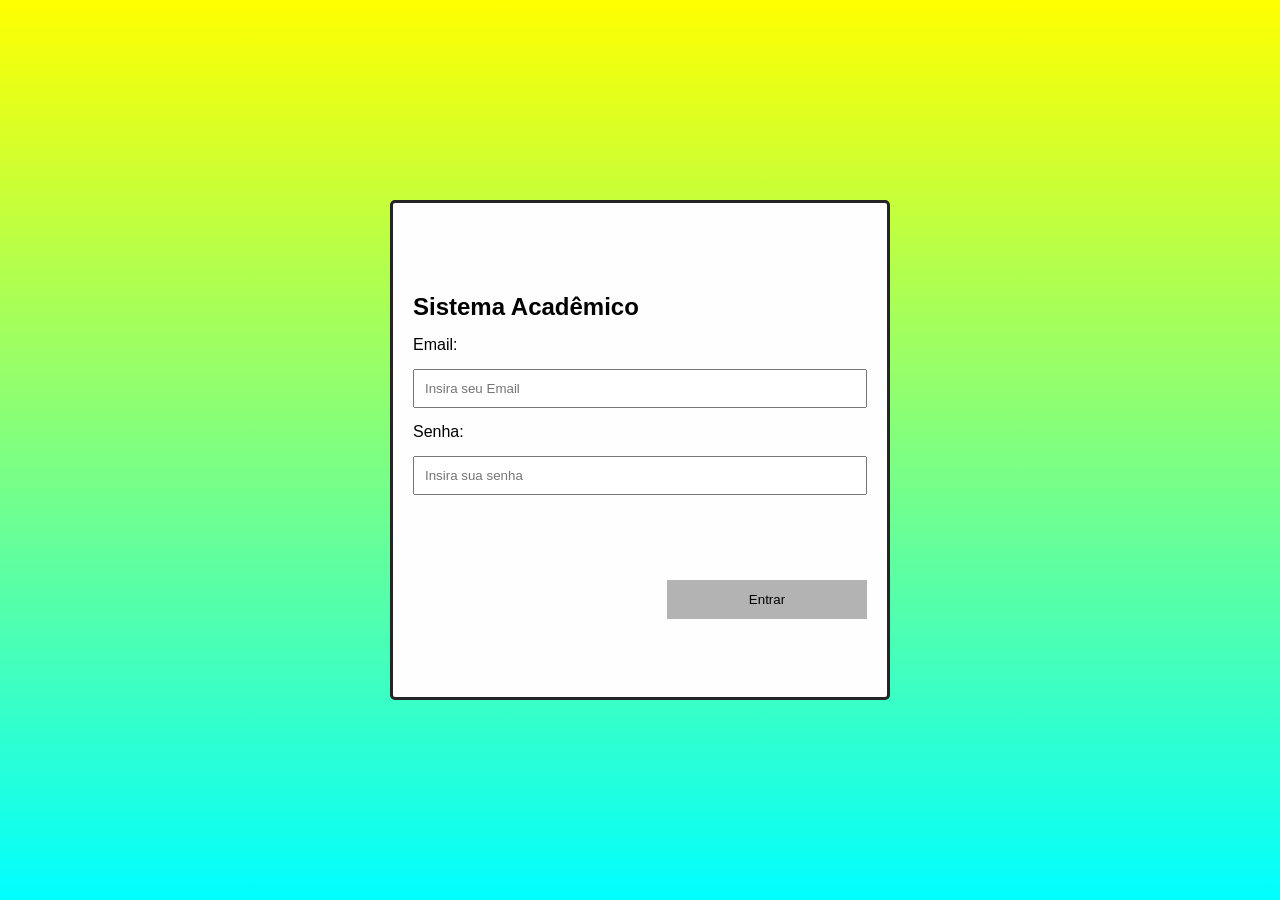
==== index.html @ 1739ca60 "Sistema de Login" ====
<!DOCTYPE html>
<html lang="pt-br">
<head>
    <meta charset="UTF-8">
    <meta name="viewport" content="width=device-width, initial-scale=1.0">
    <link rel="stylesheet" href="style.css">
    <script src="index.js" defer></script>
    <title>Sistema Acadêmico</title>
</head>
<body>
    <form action="" method="post">
        <h2>Sistema Acadêmico</h2>
        <label for="userMail">Email:</label>
        <input type="email" name="email" id="userMail" placeholder="Insira seu Email" required>
        <label for="userPassword">Senha:</label>
        <input type="password" name="password" id="userPassword" placeholder="Insira sua senha" required>
        <input type="submit" value="Entrar">
    </form>
</body>
</html>
---- style.css ----
:root {
    --main-font: Arial, Helvetica, sans-serif;
    --main-color: #252525;
    --form-color: #FEFEFE;
    --button-color: #B3B3B3;
}

* {
    margin: 0;
    padding: 0;
    box-sizing: border-box;
}

html, body {
    display: flex;
    justify-content: center;
    align-items: center;
    background-image: linear-gradient(to bottom, yellow, cyan);
    font-family: var(--main-font);
    height: 100vh;
}

form {
    display: flex;
    flex-flow: column wrap;
    gap: 15px;
    padding: 20px;
    width: 500px;
    height: 500px;
    background-color: var(--form-color);
    border-radius: 5px;
    border: 3px solid var(--main-color);
}

h2 {
    margin: 70px 0 0;
}

input {    
    padding: 10px;
}

input[type="submit"] {
    margin-top: 70px;
    align-self: flex-end;
    width: 200px;
    background-color: var(--button-color);
    border: 2px solid transparent;
    cursor: pointer;
    transition: border 0.1s ease;
}

input[type="submit"]:hover {
    background-color: #B0B0B0;
    border: 2px solid var(--main-color);
}
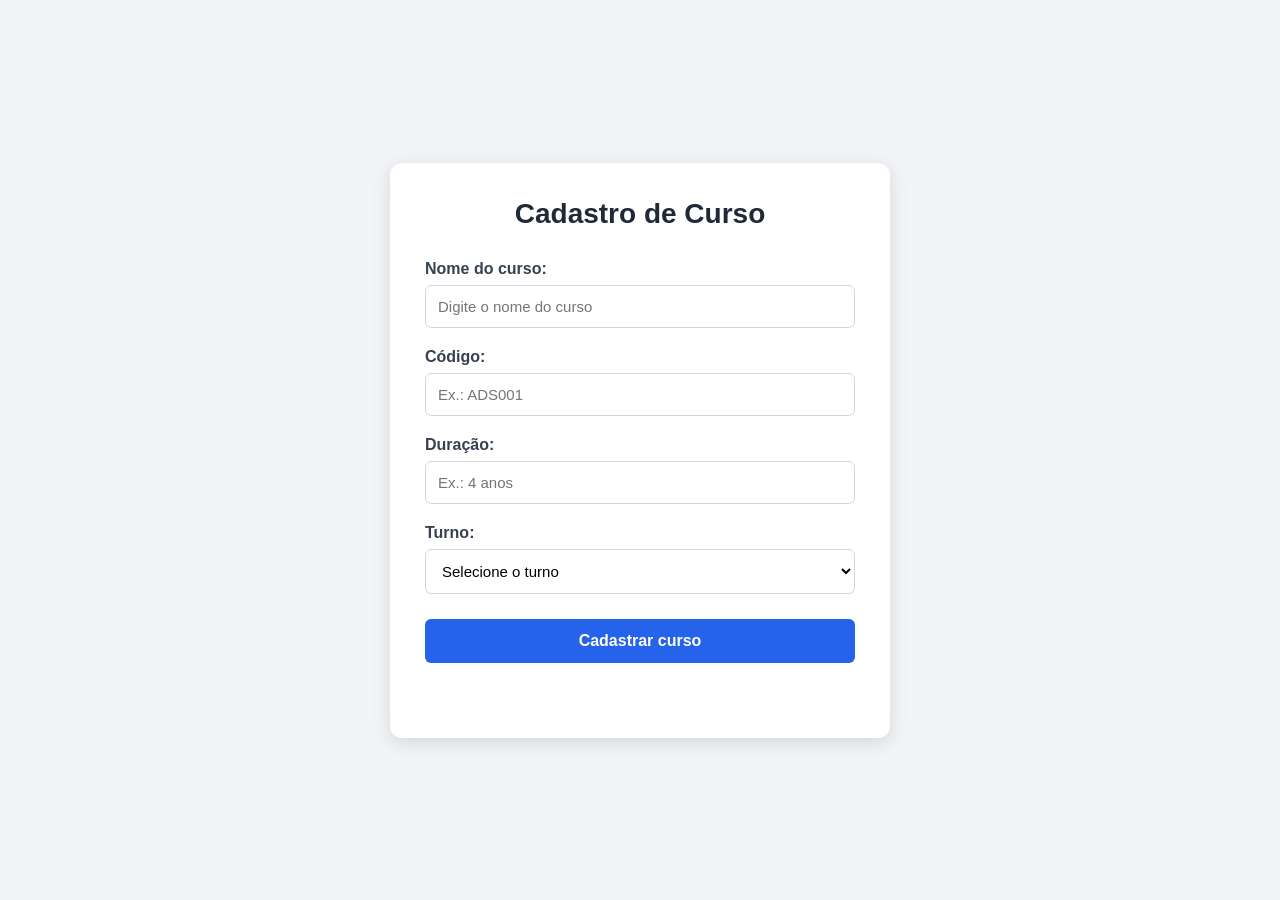
==== commit 686f31d7: "feat: adiciona cadastro de curso" ====
--- a/index.html
+++ b/index.html
@@ -3,18 +3,89 @@
 <head>
     <meta charset="UTF-8">
     <meta name="viewport" content="width=device-width, initial-scale=1.0">
-    <link rel="stylesheet" href="style.css">
-    <script src="index.js" defer></script>
-    <title>Sistema Acadêmico</title>
+
+    <link rel="stylesheet" href="./style.css">
+
+    <title>Sistema Acadêmico - Cadastro de Curso</title>
 </head>
+
 <body>
-    <form action="" method="post">
-        <h2>Sistema Acadêmico</h2>
-        <label for="userMail">Email:</label>
-        <input type="email" name="email" id="userMail" placeholder="Insira seu Email" required>
-        <label for="userPassword">Senha:</label>
-        <input type="password" name="password" id="userPassword" placeholder="Insira sua senha" required>
-        <input type="submit" value="Entrar">
-    </form>
+
+    <main class="container">
+
+        <h1>Cadastro de Curso</h1>
+
+        <form id="formCurso">
+
+            <div class="campo">
+                <label for="nome">Nome do curso:</label>
+                <input
+                    type="text"
+                    id="nome"
+                    name="nome"
+                    placeholder="Digite o nome do curso"
+                    required
+                >
+            </div>
+
+            <div class="campo">
+                <label for="codigo">Código:</label>
+                <input
+                    type="text"
+                    id="codigo"
+                    name="codigo"
+                    placeholder="Ex.: ADS001"
+                    required
+                >
+            </div>
+
+            <div class="campo">
+                <label for="duracao">Duração:</label>
+                <input
+                    type="text"
+                    id="duracao"
+                    name="duracao"
+                    placeholder="Ex.: 4 anos"
+                    required
+                >
+            </div>
+
+            <div class="campo">
+                <label for="turno">Turno:</label>
+
+                <select id="turno" name="turno" required>
+                    <option value="">Selecione o turno</option>
+                    <option value="matutino">Matutino</option>
+                    <option value="vespertino">Vespertino</option>
+                    <option value="noturno">Noturno</option>
+                    <option value="integral">Integral</option>
+                </select>
+            </div>
+
+            <button type="submit">
+                Cadastrar curso
+            </button>
+
+        </form>
+
+        <div id="mensagem"></div>
+
+    </main>
+
+    <script>
+        const form = document.getElementById("formCurso");
+        const mensagem = document.getElementById("mensagem");
+
+        form.addEventListener("submit", function(event) {
+
+            event.preventDefault();
+
+            mensagem.textContent = "Curso cadastrado com sucesso!";
+            mensagem.className = "sucesso";
+
+            form.reset();
+        });
+    </script>
+
 </body>
-</html>+</html>
--- a/style.css
+++ b/style.css
@@ -1,56 +1,120 @@
-:root {
-    --main-font: Arial, Helvetica, sans-serif;
-    --main-color: #252525;
-    --form-color: #FEFEFE;
-    --button-color: #B3B3B3;
-}
-
 * {
     margin: 0;
     padding: 0;
     box-sizing: border-box;
 }
 
-html, body {
+body {
+    font-family: Arial, Helvetica, sans-serif;
+    background-color: #f2f4f7;
+    min-height: 100vh;
+
     display: flex;
     justify-content: center;
     align-items: center;
-    background-image: linear-gradient(to bottom, yellow, cyan);
-    font-family: var(--main-font);
-    height: 100vh;
+
+    padding: 20px;
 }
 
-form {
-    display: flex;
-    flex-flow: column wrap;
-    gap: 15px;
-    padding: 20px;
-    width: 500px;
-    height: 500px;
-    background-color: var(--form-color);
-    border-radius: 5px;
-    border: 3px solid var(--main-color);
+.container {
+    background-color: #ffffff;
+
+    width: 100%;
+    max-width: 500px;
+
+    padding: 35px;
+
+    border-radius: 12px;
+
+    box-shadow: 0 5px 20px rgba(0, 0, 0, 0.12);
 }
 
-h2 {
-    margin: 70px 0 0;
+h1 {
+    text-align: center;
+
+    margin-bottom: 30px;
+
+    color: #1f2937;
+
+    font-size: 28px;
 }
 
-input {    
-    padding: 10px;
+.campo {
+    margin-bottom: 20px;
 }
 
-input[type="submit"] {
-    margin-top: 70px;
-    align-self: flex-end;
-    width: 200px;
-    background-color: var(--button-color);
-    border: 2px solid transparent;
-    cursor: pointer;
-    transition: border 0.1s ease;
+label {
+    display: block;
+
+    margin-bottom: 7px;
+
+    color: #374151;
+
+    font-weight: bold;
 }
 
-input[type="submit"]:hover {
-    background-color: #B0B0B0;
-    border: 2px solid var(--main-color);
-}+input,
+select {
+    width: 100%;
+
+    padding: 12px;
+
+    border: 1px solid #d1d5db;
+
+    border-radius: 6px;
+
+    font-size: 15px;
+
+    background-color: #ffffff;
+}
+
+input:focus,
+select:focus {
+    outline: none;
+
+    border-color: #2563eb;
+
+    box-shadow: 0 0 0 2px rgba(37, 99, 235, 0.15);
+}
+
+button {
+    width: 100%;
+
+    padding: 13px;
+
+    margin-top: 5px;
+
+    border: none;
+
+    border-radius: 6px;
+
+    background-color: #2563eb;
+
+    color: white;
+
+    font-size: 16px;
+
+    font-weight: bold;
+
+    cursor: pointer;
+
+    transition: background-color 0.2s;
+}
+
+button:hover {
+    background-color: #1d4ed8;
+}
+
+#mensagem {
+    text-align: center;
+
+    margin-top: 20px;
+
+    min-height: 20px;
+}
+
+.sucesso {
+    color: #16a34a;
+
+    font-weight: bold;
+}
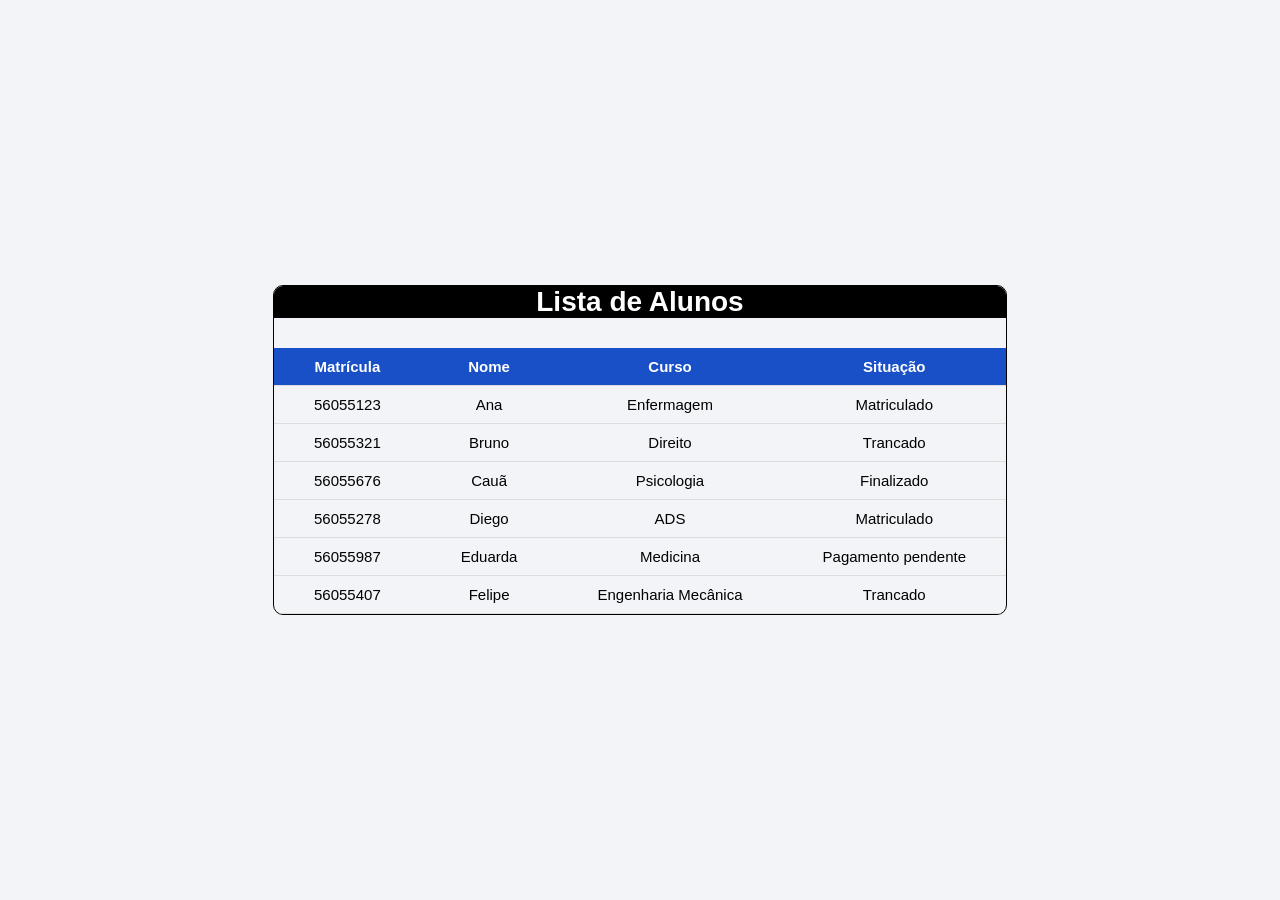
==== commit e11f7dc7: "Criada e estilizada a lista de alunos" ====
--- a/index.html
+++ b/index.html
@@ -3,89 +3,59 @@
 <head>
     <meta charset="UTF-8">
     <meta name="viewport" content="width=device-width, initial-scale=1.0">
-
-    <link rel="stylesheet" href="./style.css">
-
-    <title>Sistema Acadêmico - Cadastro de Curso</title>
+    <link rel="stylesheet" href="style.css">
+    <link rel="stylesheet" href="listaAlunos.css">
+    <title>Sistema Acadêmico</title>
 </head>
-
 <body>
 
-    <main class="container">
-
-        <h1>Cadastro de Curso</h1>
-
-        <form id="formCurso">
-
-            <div class="campo">
-                <label for="nome">Nome do curso:</label>
-                <input
-                    type="text"
-                    id="nome"
-                    name="nome"
-                    placeholder="Digite o nome do curso"
-                    required
-                >
-            </div>
-
-            <div class="campo">
-                <label for="codigo">Código:</label>
-                <input
-                    type="text"
-                    id="codigo"
-                    name="codigo"
-                    placeholder="Ex.: ADS001"
-                    required
-                >
-            </div>
-
-            <div class="campo">
-                <label for="duracao">Duração:</label>
-                <input
-                    type="text"
-                    id="duracao"
-                    name="duracao"
-                    placeholder="Ex.: 4 anos"
-                    required
-                >
-            </div>
-
-            <div class="campo">
-                <label for="turno">Turno:</label>
-
-                <select id="turno" name="turno" required>
-                    <option value="">Selecione o turno</option>
-                    <option value="matutino">Matutino</option>
-                    <option value="vespertino">Vespertino</option>
-                    <option value="noturno">Noturno</option>
-                    <option value="integral">Integral</option>
-                </select>
-            </div>
-
-            <button type="submit">
-                Cadastrar curso
-            </button>
-
-        </form>
-
-        <div id="mensagem"></div>
-
-    </main>
-
-    <script>
-        const form = document.getElementById("formCurso");
-        const mensagem = document.getElementById("mensagem");
-
-        form.addEventListener("submit", function(event) {
-
-            event.preventDefault();
-
-            mensagem.textContent = "Curso cadastrado com sucesso!";
-            mensagem.className = "sucesso";
-
-            form.reset();
-        });
-    </script>
-
+   <div class="tabela">  
+    <h1>Lista de Alunos</h1> 
+    <table>
+        <tr>
+            <th>Matrícula</th>
+            <th>Nome</th>
+            <th>Curso</th>
+            <th>Situação</th>
+        </tr>
+        <tr>
+            <td>56055123</td>
+            <td>Ana</td>
+            <td>Enfermagem</td>
+            <td>Matriculado</td>
+        </tr>
+        <tr>
+            <td>56055321</td>
+            <td>Bruno</td>
+            <td>Direito</td>
+            <td>Trancado</td>
+        </tr>
+        <tr>
+            <td>56055676</td>
+            <td>Cauã</td>
+            <td>Psicologia</td>
+            <td>Finalizado</td>
+        </tr>
+        <tr>
+            <td>56055278</td>
+            <td>Diego</td>
+            <td>ADS</td>
+            <td>Matriculado</td>
+        </tr>
+        <tr>
+            <td>56055987</td>
+            <td>Eduarda</td>
+            <td>Medicina</td>
+            <td>Pagamento pendente</td>
+        </tr>
+        <tr>
+            <td>56055407</td>
+            <td>Felipe</td>
+            <td>Engenharia Mecânica</td>
+            <td>Trancado</td>
+        </tr>
+    </table>
+    </div>
+    
 </body>
-</html>
+</html>
--- a/listaAlunos.css
+++ b/listaAlunos.css
@@ -0,0 +1,48 @@
+body {
+  margin: 0;
+  min-height: 100vh;
+  display: flex;
+  justify-content: center;
+  align-items: center;
+}
+
+.tabela {
+  display: flex;
+  justify-content: center;
+  align-items: center;
+  flex-direction: column;
+  border: 1px solid black;
+  border-radius: 10px;
+  overflow: hidden;
+
+}
+
+
+table {
+  border-collapse: collapse;
+  font-family: Arial, sans-serif;
+  font-size: 15px;
+}
+
+th, td {
+  padding: 10px 40px;
+  text-align: center;
+  border-bottom: 1px solid #dddddd;
+}
+
+th {
+  background-color: #1950c7;
+  color: white;
+  font-weight: bold;
+}
+
+tr:hover {
+  background-color: #f1f1f1;
+}
+
+h1 {
+    color:#ffffff;
+    background-color: black;
+    width: 100%;
+    text-align: center;
+}
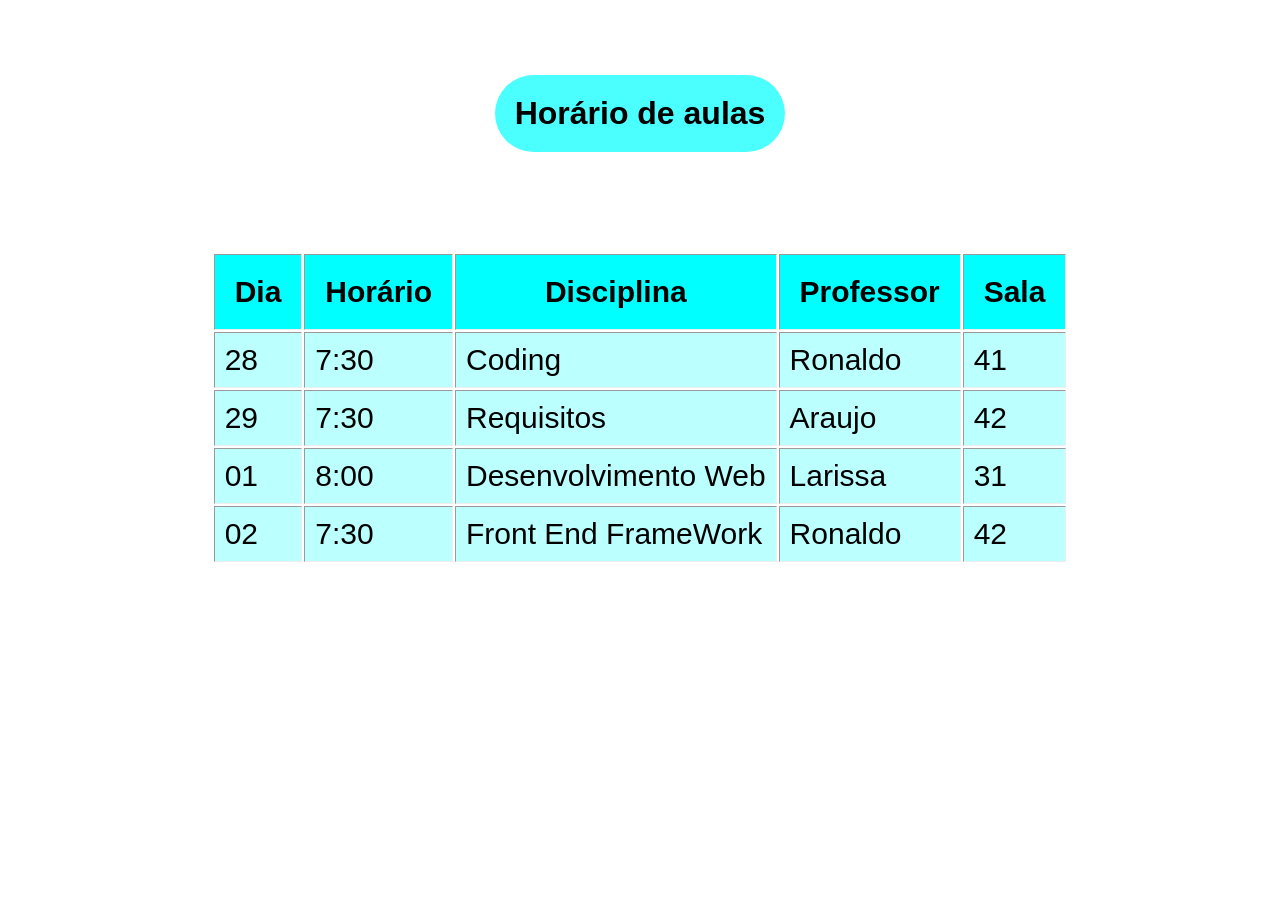
==== commit dc2e8b6a: "Sistema Academico/Horario das aulas" ====
--- a/index.html
+++ b/index.html
@@ -4,58 +4,52 @@
     <meta charset="UTF-8">
     <meta name="viewport" content="width=device-width, initial-scale=1.0">
     <link rel="stylesheet" href="style.css">
-    <link rel="stylesheet" href="listaAlunos.css">
     <title>Sistema Acadêmico</title>
 </head>
 <body>
+    <h1>Horário de aulas</h1>
+    
+      <table border="1">
+        <tr>
+            <th>Dia</th>
+            <th>Horário</th>
+            <th>Disciplina</th>
+            <th>Professor</th>
+            <th>Sala</th>
+        </tr>
 
-   <div class="tabela">  
-    <h1>Lista de Alunos</h1> 
-    <table>
         <tr>
-            <th>Matrícula</th>
-            <th>Nome</th>
-            <th>Curso</th>
-            <th>Situação</th>
+            <td>28</td>
+            <td>7:30</td>
+            <td>Coding</td>
+            <td>Ronaldo</td>
+            <td>41</td>
         </tr>
+
         <tr>
-            <td>56055123</td>
-            <td>Ana</td>
-            <td>Enfermagem</td>
-            <td>Matriculado</td>
+            <td>29</td>
+            <td>7:30</td>
+            <td>Requisitos</td>
+            <td>Araujo</td>
+            <td>42</td>
         </tr>
+
         <tr>
-            <td>56055321</td>
-            <td>Bruno</td>
-            <td>Direito</td>
-            <td>Trancado</td>
+            <td>01</td>
+            <td>8:00</td>
+            <td>Desenvolvimento Web</td>
+            <td>Larissa</td>
+            <td>31</td>
         </tr>
+
         <tr>
-            <td>56055676</td>
-            <td>Cauã</td>
-            <td>Psicologia</td>
-            <td>Finalizado</td>
+            <td>02</td>
+            <td>7:30</td>
+            <td>Front End FrameWork</td>
+            <td>Ronaldo</td>
+            <td>42</td>
         </tr>
-        <tr>
-            <td>56055278</td>
-            <td>Diego</td>
-            <td>ADS</td>
-            <td>Matriculado</td>
-        </tr>
-        <tr>
-            <td>56055987</td>
-            <td>Eduarda</td>
-            <td>Medicina</td>
-            <td>Pagamento pendente</td>
-        </tr>
-        <tr>
-            <td>56055407</td>
-            <td>Felipe</td>
-            <td>Engenharia Mecânica</td>
-            <td>Trancado</td>
-        </tr>
-    </table>
-    </div>
+      </table>
     
 </body>
 </html>
--- a/style.css
+++ b/style.css
@@ -3,118 +3,40 @@
     padding: 0;
     box-sizing: border-box;
 }
-
-body {
+body{
     font-family: Arial, Helvetica, sans-serif;
-    background-color: #f2f4f7;
-    min-height: 100vh;
-
+    background-image: url(https://tse2.mm.bing.net/th/id/OIP.aYDzaBtGiQiQ2RPTtxJDDwHaE8?r=0&rs=1&pid=ImgDetMain&o=7&rm=3);
+    background-repeat: no-repeat;
+    background-size: cover;
+    background-position: center;
+}
+table{
+    align-items: center;
+    flex-direction: column;
     display: flex;
-    justify-content: center;
-    align-items: center;
-
+    margin-top: 80px;
+    border: 13px;
     padding: 20px;
 }
 
-.container {
-    background-color: #ffffff;
+th{
+    font-size: 30px;
+    padding: 20px;
+    background-color: aqua;
+}
+td{
+    font-size: 30px;
+    background-color: rgba(0, 255, 255, 0.267);
+    padding: 10px;
+}
+h1{
+    display: flex;
+    flex-direction: column;
+    align-items: center;
+    width: max-content;
+    margin: 75px auto 0;
 
-    width: 100%;
-    max-width: 500px;
-
-    padding: 35px;
-
-    border-radius: 12px;
-
-    box-shadow: 0 5px 20px rgba(0, 0, 0, 0.12);
+    background-color: rgba(0, 255, 255, 0.7);
+    padding: 20px;  
+    border-radius: 60px;
 }
-
-h1 {
-    text-align: center;
-
-    margin-bottom: 30px;
-
-    color: #1f2937;
-
-    font-size: 28px;
-}
-
-.campo {
-    margin-bottom: 20px;
-}
-
-label {
-    display: block;
-
-    margin-bottom: 7px;
-
-    color: #374151;
-
-    font-weight: bold;
-}
-
-input,
-select {
-    width: 100%;
-
-    padding: 12px;
-
-    border: 1px solid #d1d5db;
-
-    border-radius: 6px;
-
-    font-size: 15px;
-
-    background-color: #ffffff;
-}
-
-input:focus,
-select:focus {
-    outline: none;
-
-    border-color: #2563eb;
-
-    box-shadow: 0 0 0 2px rgba(37, 99, 235, 0.15);
-}
-
-button {
-    width: 100%;
-
-    padding: 13px;
-
-    margin-top: 5px;
-
-    border: none;
-
-    border-radius: 6px;
-
-    background-color: #2563eb;
-
-    color: white;
-
-    font-size: 16px;
-
-    font-weight: bold;
-
-    cursor: pointer;
-
-    transition: background-color 0.2s;
-}
-
-button:hover {
-    background-color: #1d4ed8;
-}
-
-#mensagem {
-    text-align: center;
-
-    margin-top: 20px;
-
-    min-height: 20px;
-}
-
-.sucesso {
-    color: #16a34a;
-
-    font-weight: bold;
-}
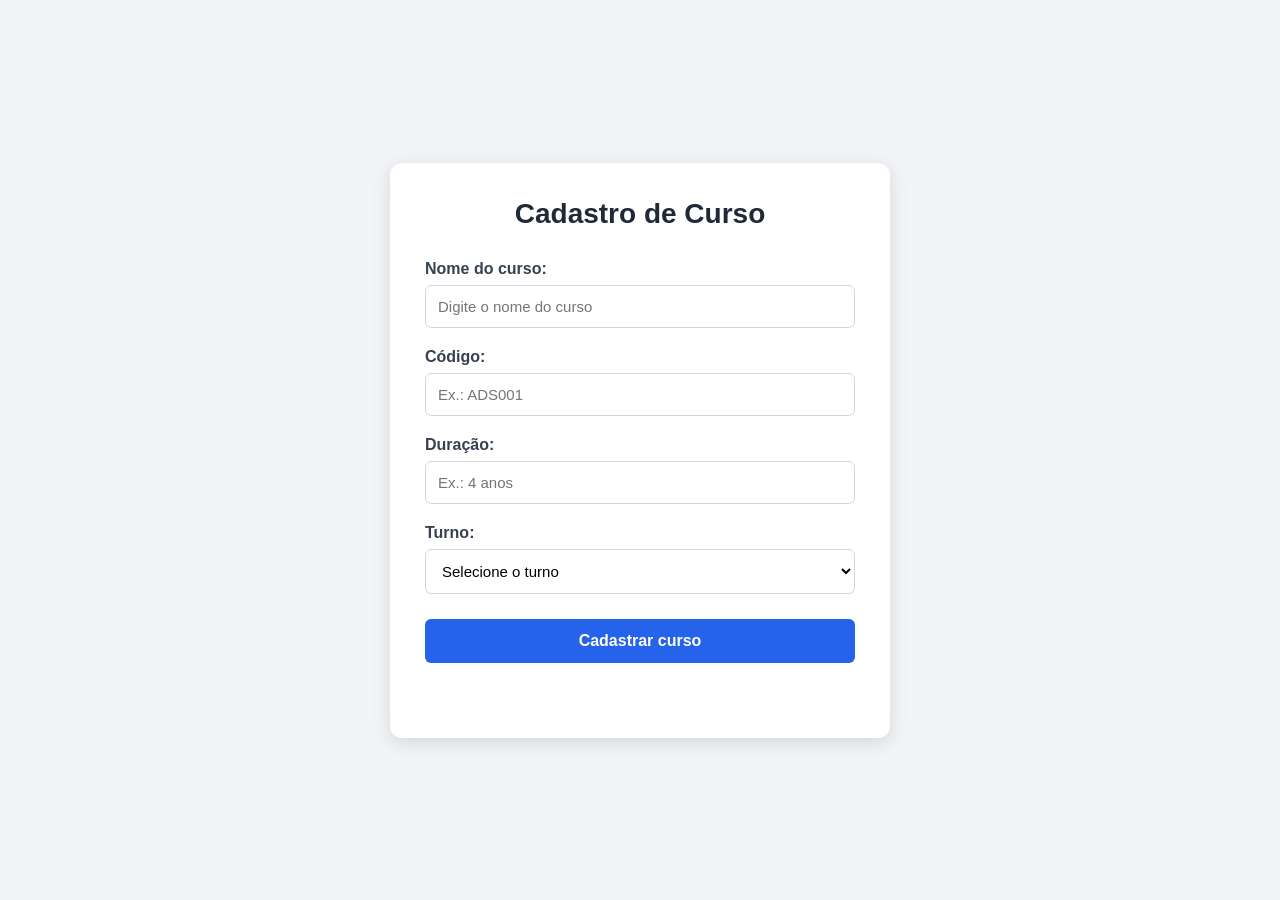
==== commit efe24878: "Merge 686f31d752f76fdd0680a49ae150d1e83a210725 into 5c37c456c78d0859ac225de873fd40e342ea8525" ====
--- a/index.html
+++ b/index.html
@@ -3,53 +3,89 @@
 <head>
     <meta charset="UTF-8">
     <meta name="viewport" content="width=device-width, initial-scale=1.0">
-    <link rel="stylesheet" href="style.css">
-    <title>Sistema Acadêmico</title>
+
+    <link rel="stylesheet" href="./style.css">
+
+    <title>Sistema Acadêmico - Cadastro de Curso</title>
 </head>
+
 <body>
-    <h1>Horário de aulas</h1>
-    
-      <table border="1">
-        <tr>
-            <th>Dia</th>
-            <th>Horário</th>
-            <th>Disciplina</th>
-            <th>Professor</th>
-            <th>Sala</th>
-        </tr>
 
-        <tr>
-            <td>28</td>
-            <td>7:30</td>
-            <td>Coding</td>
-            <td>Ronaldo</td>
-            <td>41</td>
-        </tr>
+    <main class="container">
 
-        <tr>
-            <td>29</td>
-            <td>7:30</td>
-            <td>Requisitos</td>
-            <td>Araujo</td>
-            <td>42</td>
-        </tr>
+        <h1>Cadastro de Curso</h1>
 
-        <tr>
-            <td>01</td>
-            <td>8:00</td>
-            <td>Desenvolvimento Web</td>
-            <td>Larissa</td>
-            <td>31</td>
-        </tr>
+        <form id="formCurso">
 
-        <tr>
-            <td>02</td>
-            <td>7:30</td>
-            <td>Front End FrameWork</td>
-            <td>Ronaldo</td>
-            <td>42</td>
-        </tr>
-      </table>
-    
+            <div class="campo">
+                <label for="nome">Nome do curso:</label>
+                <input
+                    type="text"
+                    id="nome"
+                    name="nome"
+                    placeholder="Digite o nome do curso"
+                    required
+                >
+            </div>
+
+            <div class="campo">
+                <label for="codigo">Código:</label>
+                <input
+                    type="text"
+                    id="codigo"
+                    name="codigo"
+                    placeholder="Ex.: ADS001"
+                    required
+                >
+            </div>
+
+            <div class="campo">
+                <label for="duracao">Duração:</label>
+                <input
+                    type="text"
+                    id="duracao"
+                    name="duracao"
+                    placeholder="Ex.: 4 anos"
+                    required
+                >
+            </div>
+
+            <div class="campo">
+                <label for="turno">Turno:</label>
+
+                <select id="turno" name="turno" required>
+                    <option value="">Selecione o turno</option>
+                    <option value="matutino">Matutino</option>
+                    <option value="vespertino">Vespertino</option>
+                    <option value="noturno">Noturno</option>
+                    <option value="integral">Integral</option>
+                </select>
+            </div>
+
+            <button type="submit">
+                Cadastrar curso
+            </button>
+
+        </form>
+
+        <div id="mensagem"></div>
+
+    </main>
+
+    <script>
+        const form = document.getElementById("formCurso");
+        const mensagem = document.getElementById("mensagem");
+
+        form.addEventListener("submit", function(event) {
+
+            event.preventDefault();
+
+            mensagem.textContent = "Curso cadastrado com sucesso!";
+            mensagem.className = "sucesso";
+
+            form.reset();
+        });
+    </script>
+
 </body>
-</html>+</html>
--- a/style.css
+++ b/style.css
@@ -3,40 +3,118 @@
     padding: 0;
     box-sizing: border-box;
 }
-body{
+
+body {
     font-family: Arial, Helvetica, sans-serif;
-    background-image: url(https://tse2.mm.bing.net/th/id/OIP.aYDzaBtGiQiQ2RPTtxJDDwHaE8?r=0&rs=1&pid=ImgDetMain&o=7&rm=3);
-    background-repeat: no-repeat;
-    background-size: cover;
-    background-position: center;
-}
-table{
+    background-color: #f2f4f7;
+    min-height: 100vh;
+
+    display: flex;
+    justify-content: center;
     align-items: center;
-    flex-direction: column;
-    display: flex;
-    margin-top: 80px;
-    border: 13px;
+
     padding: 20px;
 }
 
-th{
-    font-size: 30px;
-    padding: 20px;
-    background-color: aqua;
+.container {
+    background-color: #ffffff;
+
+    width: 100%;
+    max-width: 500px;
+
+    padding: 35px;
+
+    border-radius: 12px;
+
+    box-shadow: 0 5px 20px rgba(0, 0, 0, 0.12);
 }
-td{
-    font-size: 30px;
-    background-color: rgba(0, 255, 255, 0.267);
-    padding: 10px;
+
+h1 {
+    text-align: center;
+
+    margin-bottom: 30px;
+
+    color: #1f2937;
+
+    font-size: 28px;
 }
-h1{
-    display: flex;
-    flex-direction: column;
-    align-items: center;
-    width: max-content;
-    margin: 75px auto 0;
 
-    background-color: rgba(0, 255, 255, 0.7);
-    padding: 20px;  
-    border-radius: 60px;
+.campo {
+    margin-bottom: 20px;
 }
+
+label {
+    display: block;
+
+    margin-bottom: 7px;
+
+    color: #374151;
+
+    font-weight: bold;
+}
+
+input,
+select {
+    width: 100%;
+
+    padding: 12px;
+
+    border: 1px solid #d1d5db;
+
+    border-radius: 6px;
+
+    font-size: 15px;
+
+    background-color: #ffffff;
+}
+
+input:focus,
+select:focus {
+    outline: none;
+
+    border-color: #2563eb;
+
+    box-shadow: 0 0 0 2px rgba(37, 99, 235, 0.15);
+}
+
+button {
+    width: 100%;
+
+    padding: 13px;
+
+    margin-top: 5px;
+
+    border: none;
+
+    border-radius: 6px;
+
+    background-color: #2563eb;
+
+    color: white;
+
+    font-size: 16px;
+
+    font-weight: bold;
+
+    cursor: pointer;
+
+    transition: background-color 0.2s;
+}
+
+button:hover {
+    background-color: #1d4ed8;
+}
+
+#mensagem {
+    text-align: center;
+
+    margin-top: 20px;
+
+    min-height: 20px;
+}
+
+.sucesso {
+    color: #16a34a;
+
+    font-weight: bold;
+}
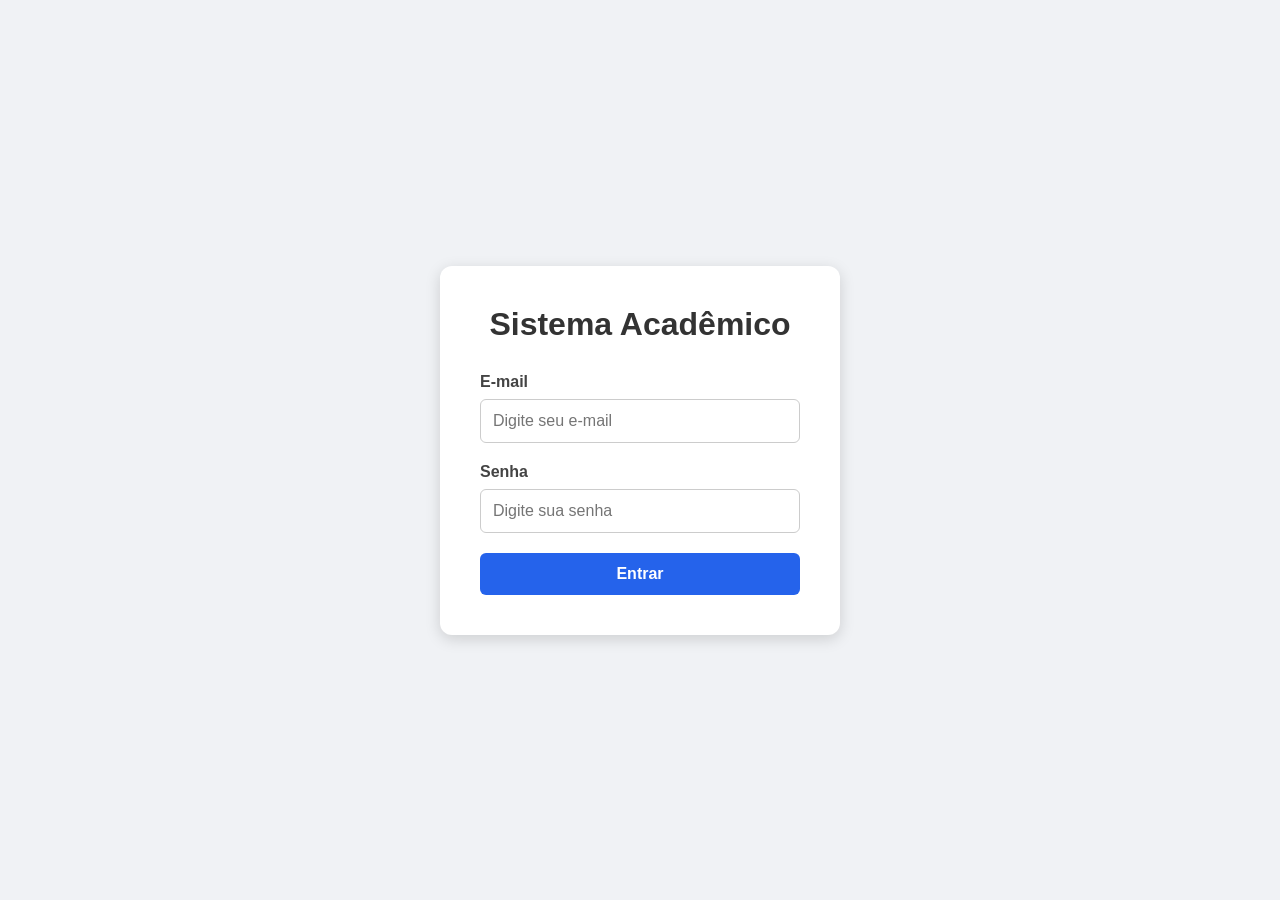
==== commit 174eb4bd: "feat: cria tela de login" ====
--- a/index.html
+++ b/index.html
@@ -1,91 +1,42 @@
 <!DOCTYPE html>
-<html lang="pt-br">
+<html lang="pt-BR">
 <head>
     <meta charset="UTF-8">
     <meta name="viewport" content="width=device-width, initial-scale=1.0">
-
-    <link rel="stylesheet" href="./style.css">
-
-    <title>Sistema Acadêmico - Cadastro de Curso</title>
+    <title>Sistema Acadêmico</title>
+    <link rel="stylesheet" href="style.css">
 </head>
-
 <body>
 
-    <main class="container">
+    <div class="login-card">
+        <h1>Sistema Acadêmico</h1>
 
-        <h1>Cadastro de Curso</h1>
-
-        <form id="formCurso">
-
+        <form>
             <div class="campo">
-                <label for="nome">Nome do curso:</label>
+                <label for="email">E-mail</label>
                 <input
-                    type="text"
-                    id="nome"
-                    name="nome"
-                    placeholder="Digite o nome do curso"
+                    type="email"
+                    id="email"
+                    name="email"
+                    placeholder="Digite seu e-mail"
                     required
                 >
             </div>
 
             <div class="campo">
-                <label for="codigo">Código:</label>
+                <label for="senha">Senha</label>
                 <input
-                    type="text"
-                    id="codigo"
-                    name="codigo"
-                    placeholder="Ex.: ADS001"
+                    type="password"
+                    id="senha"
+                    name="senha"
+                    placeholder="Digite sua senha"
                     required
                 >
             </div>
 
-            <div class="campo">
-                <label for="duracao">Duração:</label>
-                <input
-                    type="text"
-                    id="duracao"
-                    name="duracao"
-                    placeholder="Ex.: 4 anos"
-                    required
-                >
-            </div>
-
-            <div class="campo">
-                <label for="turno">Turno:</label>
-
-                <select id="turno" name="turno" required>
-                    <option value="">Selecione o turno</option>
-                    <option value="matutino">Matutino</option>
-                    <option value="vespertino">Vespertino</option>
-                    <option value="noturno">Noturno</option>
-                    <option value="integral">Integral</option>
-                </select>
-            </div>
-
-            <button type="submit">
-                Cadastrar curso
-            </button>
-
+            <button type="submit">Entrar</button>
         </form>
-
-        <div id="mensagem"></div>
-
-    </main>
-
-    <script>
-        const form = document.getElementById("formCurso");
-        const mensagem = document.getElementById("mensagem");
-
-        form.addEventListener("submit", function(event) {
-
-            event.preventDefault();
-
-            mensagem.textContent = "Curso cadastrado com sucesso!";
-            mensagem.className = "sucesso";
-
-            form.reset();
-        });
-    </script>
+    </div>
 
 </body>
 </html>
--- a/style.css
+++ b/style.css
@@ -5,116 +5,75 @@
 }
 
 body {
-    font-family: Arial, Helvetica, sans-serif;
-    background-color: #f2f4f7;
     min-height: 100vh;
-
     display: flex;
     justify-content: center;
     align-items: center;
 
-    padding: 20px;
+    font-family: Arial, sans-serif;
+    background-color: #f0f2f5;
 }
 
-.container {
-    background-color: #ffffff;
+.login-card {
+    width: 400px;
+    padding: 40px;
 
-    width: 100%;
-    max-width: 500px;
-
-    padding: 35px;
-
+    background-color: white;
     border-radius: 12px;
 
-    box-shadow: 0 5px 20px rgba(0, 0, 0, 0.12);
+    box-shadow: 0 4px 15px rgba(0, 0, 0, 0.15);
 }
 
-h1 {
-    text-align: center;
-
+.login-card h1 {
     margin-bottom: 30px;
 
-    color: #1f2937;
-
-    font-size: 28px;
+    text-align: center;
+    color: #333;
 }
 
 .campo {
     margin-bottom: 20px;
 }
 
-label {
+.campo label {
     display: block;
-
-    margin-bottom: 7px;
-
-    color: #374151;
+    margin-bottom: 8px;
 
     font-weight: bold;
+    color: #444;
 }
 
-input,
-select {
+.campo input {
     width: 100%;
-
     padding: 12px;
 
-    border: 1px solid #d1d5db;
-
+    border: 1px solid #ccc;
     border-radius: 6px;
 
-    font-size: 15px;
-
-    background-color: #ffffff;
+    font-size: 16px;
 }
 
-input:focus,
-select:focus {
+.campo input:focus {
     outline: none;
-
     border-color: #2563eb;
-
-    box-shadow: 0 0 0 2px rgba(37, 99, 235, 0.15);
 }
 
 button {
     width: 100%;
-
-    padding: 13px;
-
-    margin-top: 5px;
+    padding: 12px;
 
     border: none;
-
     border-radius: 6px;
 
     background-color: #2563eb;
-
     color: white;
 
     font-size: 16px;
-
     font-weight: bold;
 
     cursor: pointer;
-
-    transition: background-color 0.2s;
 }
 
 button:hover {
     background-color: #1d4ed8;
 }
-
-#mensagem {
-    text-align: center;
-
-    margin-top: 20px;
-
-    min-height: 20px;
-}
-
-.sucesso {
-    color: #16a34a;
-
-    font-weight: bold;
-}
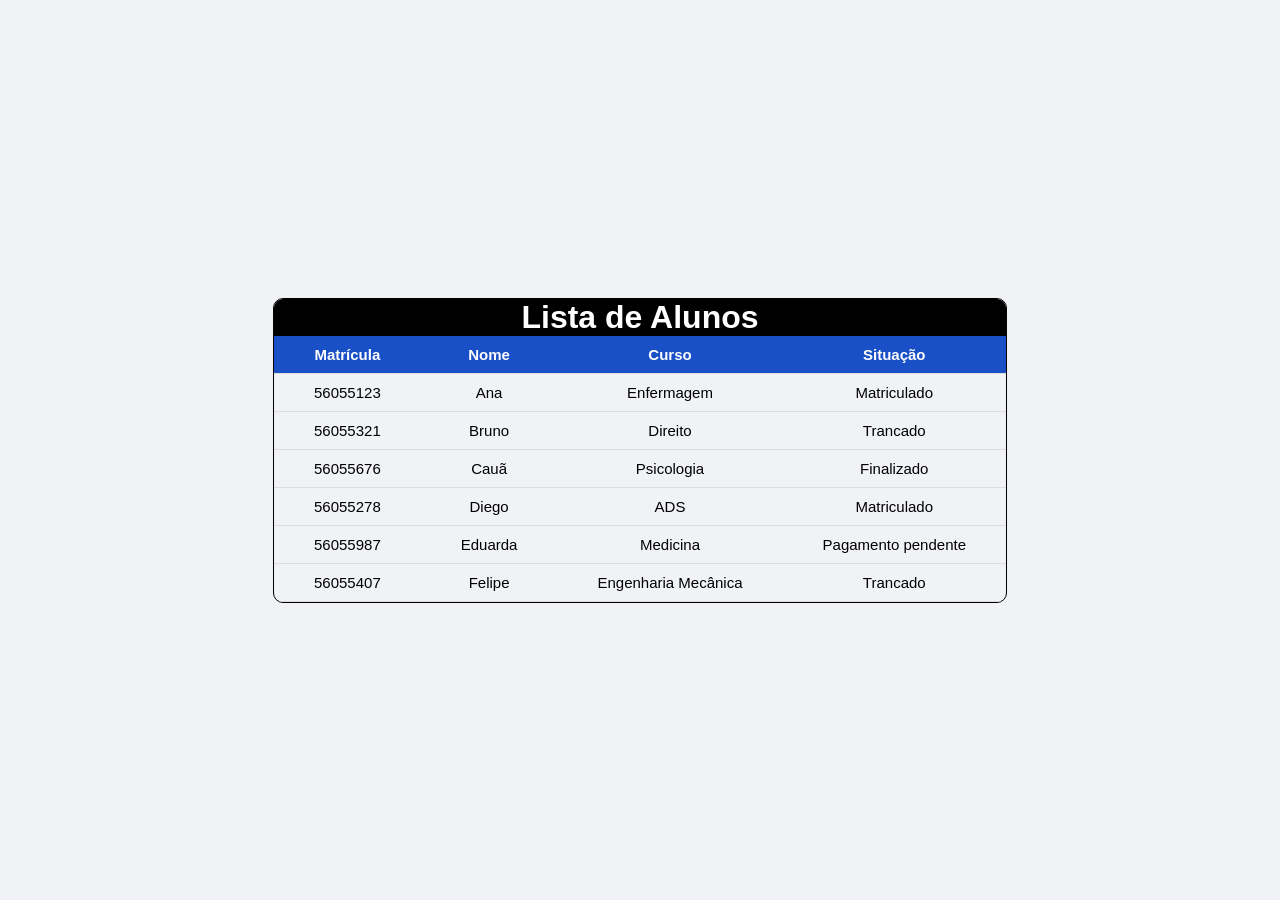
==== commit 196e7cae: "Merge pull request #12 from professor-ronaldocysne/feature/lista-alunos Criada e estilizada a lista " ====
--- a/index.html
+++ b/index.html
@@ -1,42 +1,61 @@
 <!DOCTYPE html>
-<html lang="pt-BR">
+<html lang="pt-br">
 <head>
     <meta charset="UTF-8">
     <meta name="viewport" content="width=device-width, initial-scale=1.0">
+    <link rel="stylesheet" href="style.css">
+    <link rel="stylesheet" href="listaAlunos.css">
     <title>Sistema Acadêmico</title>
-    <link rel="stylesheet" href="style.css">
 </head>
 <body>
 
-    <div class="login-card">
-        <h1>Sistema Acadêmico</h1>
-
-        <form>
-            <div class="campo">
-                <label for="email">E-mail</label>
-                <input
-                    type="email"
-                    id="email"
-                    name="email"
-                    placeholder="Digite seu e-mail"
-                    required
-                >
-            </div>
-
-            <div class="campo">
-                <label for="senha">Senha</label>
-                <input
-                    type="password"
-                    id="senha"
-                    name="senha"
-                    placeholder="Digite sua senha"
-                    required
-                >
-            </div>
-
-            <button type="submit">Entrar</button>
-        </form>
+   <div class="tabela">  
+    <h1>Lista de Alunos</h1> 
+    <table>
+        <tr>
+            <th>Matrícula</th>
+            <th>Nome</th>
+            <th>Curso</th>
+            <th>Situação</th>
+        </tr>
+        <tr>
+            <td>56055123</td>
+            <td>Ana</td>
+            <td>Enfermagem</td>
+            <td>Matriculado</td>
+        </tr>
+        <tr>
+            <td>56055321</td>
+            <td>Bruno</td>
+            <td>Direito</td>
+            <td>Trancado</td>
+        </tr>
+        <tr>
+            <td>56055676</td>
+            <td>Cauã</td>
+            <td>Psicologia</td>
+            <td>Finalizado</td>
+        </tr>
+        <tr>
+            <td>56055278</td>
+            <td>Diego</td>
+            <td>ADS</td>
+            <td>Matriculado</td>
+        </tr>
+        <tr>
+            <td>56055987</td>
+            <td>Eduarda</td>
+            <td>Medicina</td>
+            <td>Pagamento pendente</td>
+        </tr>
+        <tr>
+            <td>56055407</td>
+            <td>Felipe</td>
+            <td>Engenharia Mecânica</td>
+            <td>Trancado</td>
+        </tr>
+    </table>
     </div>
-
+    
 </body>
-</html>
+</html>
--- a/listaAlunos.css
+++ b/listaAlunos.css
@@ -0,0 +1,48 @@
+body {
+  margin: 0;
+  min-height: 100vh;
+  display: flex;
+  justify-content: center;
+  align-items: center;
+}
+
+.tabela {
+  display: flex;
+  justify-content: center;
+  align-items: center;
+  flex-direction: column;
+  border: 1px solid black;
+  border-radius: 10px;
+  overflow: hidden;
+
+}
+
+
+table {
+  border-collapse: collapse;
+  font-family: Arial, sans-serif;
+  font-size: 15px;
+}
+
+th, td {
+  padding: 10px 40px;
+  text-align: center;
+  border-bottom: 1px solid #dddddd;
+}
+
+th {
+  background-color: #1950c7;
+  color: white;
+  font-weight: bold;
+}
+
+tr:hover {
+  background-color: #f1f1f1;
+}
+
+h1 {
+    color:#ffffff;
+    background-color: black;
+    width: 100%;
+    text-align: center;
+}
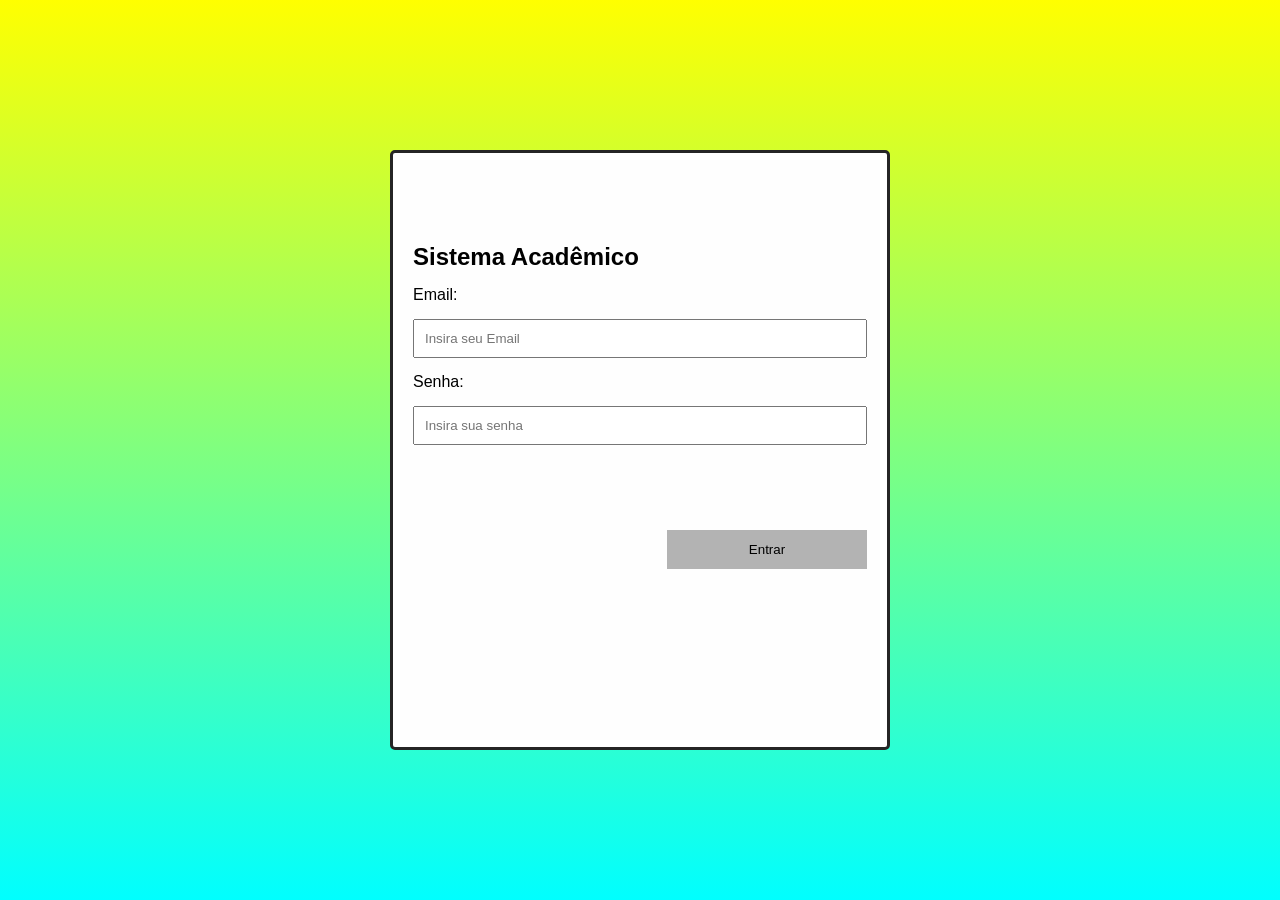
==== commit 36574f2a: "Adição de cadastro e página principal" ====
--- a/index.html
+++ b/index.html
@@ -3,59 +3,18 @@
 <head>
     <meta charset="UTF-8">
     <meta name="viewport" content="width=device-width, initial-scale=1.0">
-    <link rel="stylesheet" href="style.css">
-    <link rel="stylesheet" href="listaAlunos.css">
+    <link rel="stylesheet" href="assets/styles/style.css">
+    <script src="/assets/scripts/index.js" defer></script>
     <title>Sistema Acadêmico</title>
 </head>
 <body>
-
-   <div class="tabela">  
-    <h1>Lista de Alunos</h1> 
-    <table>
-        <tr>
-            <th>Matrícula</th>
-            <th>Nome</th>
-            <th>Curso</th>
-            <th>Situação</th>
-        </tr>
-        <tr>
-            <td>56055123</td>
-            <td>Ana</td>
-            <td>Enfermagem</td>
-            <td>Matriculado</td>
-        </tr>
-        <tr>
-            <td>56055321</td>
-            <td>Bruno</td>
-            <td>Direito</td>
-            <td>Trancado</td>
-        </tr>
-        <tr>
-            <td>56055676</td>
-            <td>Cauã</td>
-            <td>Psicologia</td>
-            <td>Finalizado</td>
-        </tr>
-        <tr>
-            <td>56055278</td>
-            <td>Diego</td>
-            <td>ADS</td>
-            <td>Matriculado</td>
-        </tr>
-        <tr>
-            <td>56055987</td>
-            <td>Eduarda</td>
-            <td>Medicina</td>
-            <td>Pagamento pendente</td>
-        </tr>
-        <tr>
-            <td>56055407</td>
-            <td>Felipe</td>
-            <td>Engenharia Mecânica</td>
-            <td>Trancado</td>
-        </tr>
-    </table>
-    </div>
-    
+    <form action="" method="post">
+        <h2>Sistema Acadêmico</h2>
+        <label for="userMail">Email:</label>
+        <input type="email" name="email" id="userMail" placeholder="Insira seu Email" required>
+        <label for="userPassword">Senha:</label>
+        <input type="password" name="password" id="userPassword" placeholder="Insira sua senha" required>
+        <input type="submit" value="Entrar">
+    </form>
 </body>
 </html>
--- a/assets/styles/style.css
+++ b/assets/styles/style.css
@@ -0,0 +1,58 @@
+:root {
+    --main-font: Arial, Helvetica, sans-serif;
+    --main-color: #252525;
+    --form-color: #FEFEFE;
+    --button-color: #B3B3B3;
+}
+
+* {
+    margin: 0;
+    padding: 0;
+    box-sizing: border-box;
+}
+
+html, body {
+    display: flex;
+    justify-content: center;
+    align-items: center;
+    background-image: linear-gradient(to bottom, yellow, cyan);
+    font-family: var(--main-font);
+    height: 100vh;
+}
+
+
+form {
+    display: flex;
+    flex-flow: column wrap;
+    gap: 15px;
+    padding: 20px;
+    width: 500px;
+    height: 600px;
+    background-color: var(--form-color);
+    border-radius: 5px;
+    border: 3px solid var(--main-color);
+}
+
+h2 {
+    margin: 70px 0 0;
+}
+
+input {    
+    padding: 10px;
+    cursor: pointer;
+}
+
+input[type="submit"] {
+    margin-top: 70px;
+    align-self: flex-end;
+    width: 200px;
+    background-color: var(--button-color);
+    border: 2px solid transparent;
+    cursor: pointer;
+    transition: border 0.1s ease;
+}
+
+input[type="submit"]:hover {
+    background-color: #B0B0B0;
+    border: 2px solid var(--main-color);
+}
